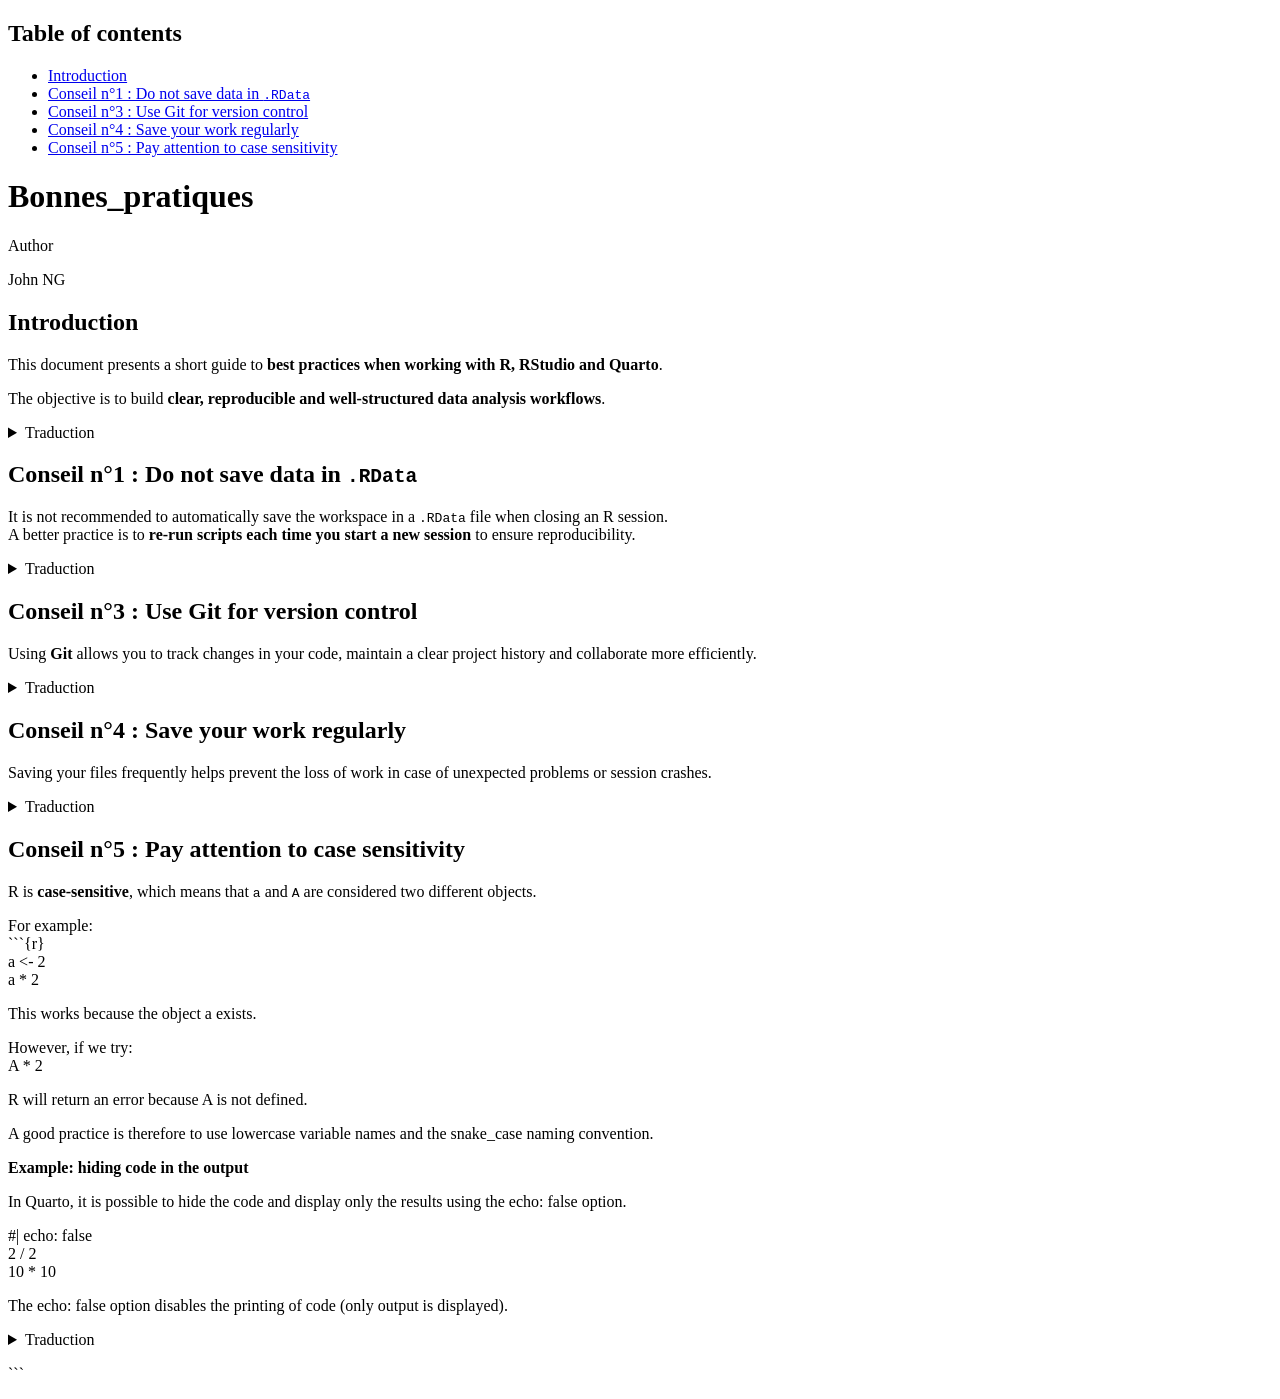
==== doc/Bonnes_pratiques_en_R.html @ 92a9cb2e "Move best practices guide to doc folder and update content" ====
<!DOCTYPE html>
<html xmlns="http://www.w3.org/1999/xhtml" lang="en" xml:lang="en"><head>

<meta charset="utf-8">
<meta name="generator" content="quarto-1.8.25">

<meta name="viewport" content="width=device-width, initial-scale=1.0, user-scalable=yes">

<meta name="author" content="John NG">

<title>Bonnes_pratiques</title>
<style>
code{white-space: pre-wrap;}
span.smallcaps{font-variant: small-caps;}
div.columns{display: flex; gap: min(4vw, 1.5em);}
div.column{flex: auto; overflow-x: auto;}
div.hanging-indent{margin-left: 1.5em; text-indent: -1.5em;}
ul.task-list{list-style: none;}
ul.task-list li input[type="checkbox"] {
  width: 0.8em;
  margin: 0 0.8em 0.2em -1em; /* quarto-specific, see https://github.com/quarto-dev/quarto-cli/issues/4556 */ 
  vertical-align: middle;
}
</style>


<script src="Bonnes_pratiques_en_R_files/libs/clipboard/clipboard.min.js"></script>
<script src="Bonnes_pratiques_en_R_files/libs/quarto-html/quarto.js" type="module"></script>
<script src="Bonnes_pratiques_en_R_files/libs/quarto-html/tabsets/tabsets.js" type="module"></script>
<script src="Bonnes_pratiques_en_R_files/libs/quarto-html/axe/axe-check.js" type="module"></script>
<script src="Bonnes_pratiques_en_R_files/libs/quarto-html/popper.min.js"></script>
<script src="Bonnes_pratiques_en_R_files/libs/quarto-html/tippy.umd.min.js"></script>
<script src="Bonnes_pratiques_en_R_files/libs/quarto-html/anchor.min.js"></script>
<link href="Bonnes_pratiques_en_R_files/libs/quarto-html/tippy.css" rel="stylesheet">
<link href="Bonnes_pratiques_en_R_files/libs/quarto-html/quarto-syntax-highlighting-7b89279ff1a6dce999919e0e67d4d9ec.css" rel="stylesheet" id="quarto-text-highlighting-styles">
<script src="Bonnes_pratiques_en_R_files/libs/bootstrap/bootstrap.min.js"></script>
<link href="Bonnes_pratiques_en_R_files/libs/bootstrap/bootstrap-icons.css" rel="stylesheet">
<link href="Bonnes_pratiques_en_R_files/libs/bootstrap/bootstrap-e20bdffdc5082469349b8de0f431188b.min.css" rel="stylesheet" append-hash="true" id="quarto-bootstrap" data-mode="light">


</head>

<body class="quarto-light">

<div id="quarto-content" class="page-columns page-rows-contents page-layout-article">
<div id="quarto-margin-sidebar" class="sidebar margin-sidebar">
  <nav id="TOC" role="doc-toc" class="toc-active">
    <h2 id="toc-title">Table of contents</h2>
   
  <ul>
  <li><a href="#introduction" id="toc-introduction" class="nav-link active" data-scroll-target="#introduction">Introduction</a></li>
  <li><a href="#conseil-n1-do-not-save-data-in-.rdata" id="toc-conseil-n1-do-not-save-data-in-.rdata" class="nav-link" data-scroll-target="#conseil-n1-do-not-save-data-in-.rdata">Conseil n°1 : Do not save data in <code>.RData</code></a></li>
  <li><a href="#conseil-n3-use-git-for-version-control" id="toc-conseil-n3-use-git-for-version-control" class="nav-link" data-scroll-target="#conseil-n3-use-git-for-version-control">Conseil n°3 : Use Git for version control</a></li>
  <li><a href="#conseil-n4-save-your-work-regularly" id="toc-conseil-n4-save-your-work-regularly" class="nav-link" data-scroll-target="#conseil-n4-save-your-work-regularly">Conseil n°4 : Save your work regularly</a></li>
  <li><a href="#conseil-n5-pay-attention-to-case-sensitivity" id="toc-conseil-n5-pay-attention-to-case-sensitivity" class="nav-link" data-scroll-target="#conseil-n5-pay-attention-to-case-sensitivity">Conseil n°5 : Pay attention to case sensitivity</a></li>
  </ul>
</nav>
</div>
<main class="content" id="quarto-document-content">

<header id="title-block-header" class="quarto-title-block default">
<div class="quarto-title">
<h1 class="title">Bonnes_pratiques</h1>
</div>



<div class="quarto-title-meta">

    <div>
    <div class="quarto-title-meta-heading">Author</div>
    <div class="quarto-title-meta-contents">
             <p>John NG </p>
          </div>
  </div>
    
  
    
  </div>
  


</header>


<section id="introduction" class="level2">
<h2 class="anchored" data-anchor-id="introduction">Introduction</h2>
<p>This document presents a short guide to <strong>best practices when working with R, RStudio and Quarto</strong>.</p>
<p>The objective is to build <strong>clear, reproducible and well-structured data analysis workflows</strong>.</p>
<details>
<summary>
Traduction
</summary>
<p>Ce document présente un guide des <strong>bonnes pratiques pour travailler avec R, RStudio et Quarto</strong>.</p>
<p>L’objectif est de produire des analyses de données <strong>claires, reproductibles et bien structurées</strong>.</p>
</details>
</section>
<section id="conseil-n1-do-not-save-data-in-.rdata" class="level2">
<h2 class="anchored" data-anchor-id="conseil-n1-do-not-save-data-in-.rdata">Conseil n°1 : Do not save data in <code>.RData</code></h2>
<p>It is not recommended to automatically save the workspace in a <code>.RData</code> file when closing an R session.<br>
A better practice is to <strong>re-run scripts each time you start a new session</strong> to ensure reproducibility.</p>
<details>
<summary>
Traduction
</summary>
<p>Il est déconseillé d’enregistrer automatiquement les données dans un fichier <code>.RData</code> à la fermeture d’une session R.</p>
<p>La bonne pratique consiste à <strong>relancer les scripts à chaque ouverture de RStudio</strong> afin de garantir la reproductibilité du travail.</p>
</details>
</section>
<section id="conseil-n3-use-git-for-version-control" class="level2">
<h2 class="anchored" data-anchor-id="conseil-n3-use-git-for-version-control">Conseil n°3 : Use Git for version control</h2>
<p>Using <strong>Git</strong> allows you to track changes in your code, maintain a clear project history and collaborate more efficiently.</p>
<details>
<summary>
Traduction
</summary>
<p>L’utilisation de <strong>Git</strong> permet de suivre les modifications du code, de conserver un historique du projet et de faciliter la collaboration.</p>
</details>
</section>
<section id="conseil-n4-save-your-work-regularly" class="level2">
<h2 class="anchored" data-anchor-id="conseil-n4-save-your-work-regularly">Conseil n°4 : Save your work regularly</h2>
<p>Saving your files frequently helps prevent the loss of work in case of unexpected problems or session crashes.</p>
<details>
<summary>
Traduction
</summary>
<p>Il est recommandé d’enregistrer régulièrement ses fichiers afin d’éviter la perte de travail en cas de problème ou de fermeture inattendue.</p>
</details>
</section>
<section id="conseil-n5-pay-attention-to-case-sensitivity" class="level2">
<h2 class="anchored" data-anchor-id="conseil-n5-pay-attention-to-case-sensitivity">Conseil n°5 : Pay attention to case sensitivity</h2>
<p>R is <strong>case-sensitive</strong>, which means that <code>a</code> and <code>A</code> are considered two different objects.</p>
<p>For example:<br>
```{r}<br>
a &lt;- 2<br>
a * 2</p>
<p>This works because the object a exists.</p>
<p>However, if we try:<br>
A * 2</p>
<p>R will return an error because A is not defined.</p>
<p>A good practice is therefore to use lowercase variable names and the snake_case naming convention.</p>
<p><strong>Example: hiding code in the output</strong></p>
<p>In Quarto, it is possible to hide the code and display only the results using the echo: false option.</p>
<p>#| echo: false&nbsp;<br>
2 / 2<br>
10 * 10</p>
<p>The echo: false option disables the printing of code (only output is displayed).</p>
<details>
<summary>
Traduction
</summary>
<p>R est sensible à la casse, ce qui signifie que a et A sont deux objets différents.</p>
<p>Par exemple :<br>
a &lt;- 2<br>
a * 2</p>
<p>Ce code fonctionne car l’objet a existe.</p>
<p>En revanche, si l’on écrit : A * 2<br>
R renverra une erreur car l’objet A n’est pas défini.</p>
<p>La bonne pratique consiste donc à utiliser des noms de variables en minuscules et la convention snake_case.</p>
<p><strong>Exemple : masquer le code</strong></p>
<p>Dans Quarto, il est possible de masquer le code et d’afficher uniquement le résultat en utilisant l’option echo: false.</p>
<p>#| echo: false<br>
2 / 2<br>
10 * 10</p>
<p>L’option echo: false désactive l’affichage du code et montre uniquement le résultat.</p>
</details>
<p>```</p>
</section>

</main>
<!-- /main column -->
<script id="quarto-html-after-body" type="application/javascript">
  window.document.addEventListener("DOMContentLoaded", function (event) {
    const icon = "";
    const anchorJS = new window.AnchorJS();
    anchorJS.options = {
      placement: 'right',
      icon: icon
    };
    anchorJS.add('.anchored');
    const isCodeAnnotation = (el) => {
      for (const clz of el.classList) {
        if (clz.startsWith('code-annotation-')) {                     
          return true;
        }
      }
      return false;
    }
    const onCopySuccess = function(e) {
      // button target
      const button = e.trigger;
      // don't keep focus
      button.blur();
      // flash "checked"
      button.classList.add('code-copy-button-checked');
      var currentTitle = button.getAttribute("title");
      button.setAttribute("title", "Copied!");
      let tooltip;
      if (window.bootstrap) {
        button.setAttribute("data-bs-toggle", "tooltip");
        button.setAttribute("data-bs-placement", "left");
        button.setAttribute("data-bs-title", "Copied!");
        tooltip = new bootstrap.Tooltip(button, 
          { trigger: "manual", 
            customClass: "code-copy-button-tooltip",
            offset: [0, -8]});
        tooltip.show();    
      }
      setTimeout(function() {
        if (tooltip) {
          tooltip.hide();
          button.removeAttribute("data-bs-title");
          button.removeAttribute("data-bs-toggle");
          button.removeAttribute("data-bs-placement");
        }
        button.setAttribute("title", currentTitle);
        button.classList.remove('code-copy-button-checked');
      }, 1000);
      // clear code selection
      e.clearSelection();
    }
    const getTextToCopy = function(trigger) {
      const outerScaffold = trigger.parentElement.cloneNode(true);
      const codeEl = outerScaffold.querySelector('code');
      for (const childEl of codeEl.children) {
        if (isCodeAnnotation(childEl)) {
          childEl.remove();
        }
      }
      return codeEl.innerText;
    }
    const clipboard = new window.ClipboardJS('.code-copy-button:not([data-in-quarto-modal])', {
      text: getTextToCopy
    });
    clipboard.on('success', onCopySuccess);
    if (window.document.getElementById('quarto-embedded-source-code-modal')) {
      const clipboardModal = new window.ClipboardJS('.code-copy-button[data-in-quarto-modal]', {
        text: getTextToCopy,
        container: window.document.getElementById('quarto-embedded-source-code-modal')
      });
      clipboardModal.on('success', onCopySuccess);
    }
      var localhostRegex = new RegExp(/^(?:http|https):\/\/localhost\:?[0-9]*\//);
      var mailtoRegex = new RegExp(/^mailto:/);
        var filterRegex = new RegExp('/' + window.location.host + '/');
      var isInternal = (href) => {
          return filterRegex.test(href) || localhostRegex.test(href) || mailtoRegex.test(href);
      }
      // Inspect non-navigation links and adorn them if external
     var links = window.document.querySelectorAll('a[href]:not(.nav-link):not(.navbar-brand):not(.toc-action):not(.sidebar-link):not(.sidebar-item-toggle):not(.pagination-link):not(.no-external):not([aria-hidden]):not(.dropdown-item):not(.quarto-navigation-tool):not(.about-link)');
      for (var i=0; i<links.length; i++) {
        const link = links[i];
        if (!isInternal(link.href)) {
          // undo the damage that might have been done by quarto-nav.js in the case of
          // links that we want to consider external
          if (link.dataset.originalHref !== undefined) {
            link.href = link.dataset.originalHref;
          }
        }
      }
    function tippyHover(el, contentFn, onTriggerFn, onUntriggerFn) {
      const config = {
        allowHTML: true,
        maxWidth: 500,
        delay: 100,
        arrow: false,
        appendTo: function(el) {
            return el.parentElement;
        },
        interactive: true,
        interactiveBorder: 10,
        theme: 'quarto',
        placement: 'bottom-start',
      };
      if (contentFn) {
        config.content = contentFn;
      }
      if (onTriggerFn) {
        config.onTrigger = onTriggerFn;
      }
      if (onUntriggerFn) {
        config.onUntrigger = onUntriggerFn;
      }
      window.tippy(el, config); 
    }
    const noterefs = window.document.querySelectorAll('a[role="doc-noteref"]');
    for (var i=0; i<noterefs.length; i++) {
      const ref = noterefs[i];
      tippyHover(ref, function() {
        // use id or data attribute instead here
        let href = ref.getAttribute('data-footnote-href') || ref.getAttribute('href');
        try { href = new URL(href).hash; } catch {}
        const id = href.replace(/^#\/?/, "");
        const note = window.document.getElementById(id);
        if (note) {
          return note.innerHTML;
        } else {
          return "";
        }
      });
    }
    const xrefs = window.document.querySelectorAll('a.quarto-xref');
    const processXRef = (id, note) => {
      // Strip column container classes
      const stripColumnClz = (el) => {
        el.classList.remove("page-full", "page-columns");
        if (el.children) {
          for (const child of el.children) {
            stripColumnClz(child);
          }
        }
      }
      stripColumnClz(note)
      if (id === null || id.startsWith('sec-')) {
        // Special case sections, only their first couple elements
        const container = document.createElement("div");
        if (note.children && note.children.length > 2) {
          container.appendChild(note.children[0].cloneNode(true));
          for (let i = 1; i < note.children.length; i++) {
            const child = note.children[i];
            if (child.tagName === "P" && child.innerText === "") {
              continue;
            } else {
              container.appendChild(child.cloneNode(true));
              break;
            }
          }
          if (window.Quarto?.typesetMath) {
            window.Quarto.typesetMath(container);
          }
          return container.innerHTML
        } else {
          if (window.Quarto?.typesetMath) {
            window.Quarto.typesetMath(note);
          }
          return note.innerHTML;
        }
      } else {
        // Remove any anchor links if they are present
        const anchorLink = note.querySelector('a.anchorjs-link');
        if (anchorLink) {
          anchorLink.remove();
        }
        if (window.Quarto?.typesetMath) {
          window.Quarto.typesetMath(note);
        }
        if (note.classList.contains("callout")) {
          return note.outerHTML;
        } else {
          return note.innerHTML;
        }
      }
    }
    for (var i=0; i<xrefs.length; i++) {
      const xref = xrefs[i];
      tippyHover(xref, undefined, function(instance) {
        instance.disable();
        let url = xref.getAttribute('href');
        let hash = undefined; 
        if (url.startsWith('#')) {
          hash = url;
        } else {
          try { hash = new URL(url).hash; } catch {}
        }
        if (hash) {
          const id = hash.replace(/^#\/?/, "");
          const note = window.document.getElementById(id);
          if (note !== null) {
            try {
              const html = processXRef(id, note.cloneNode(true));
              instance.setContent(html);
            } finally {
              instance.enable();
              instance.show();
            }
          } else {
            // See if we can fetch this
            fetch(url.split('#')[0])
            .then(res => res.text())
            .then(html => {
              const parser = new DOMParser();
              const htmlDoc = parser.parseFromString(html, "text/html");
              const note = htmlDoc.getElementById(id);
              if (note !== null) {
                const html = processXRef(id, note);
                instance.setContent(html);
              } 
            }).finally(() => {
              instance.enable();
              instance.show();
            });
          }
        } else {
          // See if we can fetch a full url (with no hash to target)
          // This is a special case and we should probably do some content thinning / targeting
          fetch(url)
          .then(res => res.text())
          .then(html => {
            const parser = new DOMParser();
            const htmlDoc = parser.parseFromString(html, "text/html");
            const note = htmlDoc.querySelector('main.content');
            if (note !== null) {
              // This should only happen for chapter cross references
              // (since there is no id in the URL)
              // remove the first header
              if (note.children.length > 0 && note.children[0].tagName === "HEADER") {
                note.children[0].remove();
              }
              const html = processXRef(null, note);
              instance.setContent(html);
            } 
          }).finally(() => {
            instance.enable();
            instance.show();
          });
        }
      }, function(instance) {
      });
    }
        let selectedAnnoteEl;
        const selectorForAnnotation = ( cell, annotation) => {
          let cellAttr = 'data-code-cell="' + cell + '"';
          let lineAttr = 'data-code-annotation="' +  annotation + '"';
          const selector = 'span[' + cellAttr + '][' + lineAttr + ']';
          return selector;
        }
        const selectCodeLines = (annoteEl) => {
          const doc = window.document;
          const targetCell = annoteEl.getAttribute("data-target-cell");
          const targetAnnotation = annoteEl.getAttribute("data-target-annotation");
          const annoteSpan = window.document.querySelector(selectorForAnnotation(targetCell, targetAnnotation));
          const lines = annoteSpan.getAttribute("data-code-lines").split(",");
          const lineIds = lines.map((line) => {
            return targetCell + "-" + line;
          })
          let top = null;
          let height = null;
          let parent = null;
          if (lineIds.length > 0) {
              //compute the position of the single el (top and bottom and make a div)
              const el = window.document.getElementById(lineIds[0]);
              top = el.offsetTop;
              height = el.offsetHeight;
              parent = el.parentElement.parentElement;
            if (lineIds.length > 1) {
              const lastEl = window.document.getElementById(lineIds[lineIds.length - 1]);
              const bottom = lastEl.offsetTop + lastEl.offsetHeight;
              height = bottom - top;
            }
            if (top !== null && height !== null && parent !== null) {
              // cook up a div (if necessary) and position it 
              let div = window.document.getElementById("code-annotation-line-highlight");
              if (div === null) {
                div = window.document.createElement("div");
                div.setAttribute("id", "code-annotation-line-highlight");
                div.style.position = 'absolute';
                parent.appendChild(div);
              }
              div.style.top = top - 2 + "px";
              div.style.height = height + 4 + "px";
              div.style.left = 0;
              let gutterDiv = window.document.getElementById("code-annotation-line-highlight-gutter");
              if (gutterDiv === null) {
                gutterDiv = window.document.createElement("div");
                gutterDiv.setAttribute("id", "code-annotation-line-highlight-gutter");
                gutterDiv.style.position = 'absolute';
                const codeCell = window.document.getElementById(targetCell);
                const gutter = codeCell.querySelector('.code-annotation-gutter');
                gutter.appendChild(gutterDiv);
              }
              gutterDiv.style.top = top - 2 + "px";
              gutterDiv.style.height = height + 4 + "px";
            }
            selectedAnnoteEl = annoteEl;
          }
        };
        const unselectCodeLines = () => {
          const elementsIds = ["code-annotation-line-highlight", "code-annotation-line-highlight-gutter"];
          elementsIds.forEach((elId) => {
            const div = window.document.getElementById(elId);
            if (div) {
              div.remove();
            }
          });
          selectedAnnoteEl = undefined;
        };
          // Handle positioning of the toggle
      window.addEventListener(
        "resize",
        throttle(() => {
          elRect = undefined;
          if (selectedAnnoteEl) {
            selectCodeLines(selectedAnnoteEl);
          }
        }, 10)
      );
      function throttle(fn, ms) {
      let throttle = false;
      let timer;
        return (...args) => {
          if(!throttle) { // first call gets through
              fn.apply(this, args);
              throttle = true;
          } else { // all the others get throttled
              if(timer) clearTimeout(timer); // cancel #2
              timer = setTimeout(() => {
                fn.apply(this, args);
                timer = throttle = false;
              }, ms);
          }
        };
      }
        // Attach click handler to the DT
        const annoteDls = window.document.querySelectorAll('dt[data-target-cell]');
        for (const annoteDlNode of annoteDls) {
          annoteDlNode.addEventListener('click', (event) => {
            const clickedEl = event.target;
            if (clickedEl !== selectedAnnoteEl) {
              unselectCodeLines();
              const activeEl = window.document.querySelector('dt[data-target-cell].code-annotation-active');
              if (activeEl) {
                activeEl.classList.remove('code-annotation-active');
              }
              selectCodeLines(clickedEl);
              clickedEl.classList.add('code-annotation-active');
            } else {
              // Unselect the line
              unselectCodeLines();
              clickedEl.classList.remove('code-annotation-active');
            }
          });
        }
    const findCites = (el) => {
      const parentEl = el.parentElement;
      if (parentEl) {
        const cites = parentEl.dataset.cites;
        if (cites) {
          return {
            el,
            cites: cites.split(' ')
          };
        } else {
          return findCites(el.parentElement)
        }
      } else {
        return undefined;
      }
    };
    var bibliorefs = window.document.querySelectorAll('a[role="doc-biblioref"]');
    for (var i=0; i<bibliorefs.length; i++) {
      const ref = bibliorefs[i];
      const citeInfo = findCites(ref);
      if (citeInfo) {
        tippyHover(citeInfo.el, function() {
          var popup = window.document.createElement('div');
          citeInfo.cites.forEach(function(cite) {
            var citeDiv = window.document.createElement('div');
            citeDiv.classList.add('hanging-indent');
            citeDiv.classList.add('csl-entry');
            var biblioDiv = window.document.getElementById('ref-' + cite);
            if (biblioDiv) {
              citeDiv.innerHTML = biblioDiv.innerHTML;
            }
            popup.appendChild(citeDiv);
          });
          return popup.innerHTML;
        });
      }
    }
  });
  </script>
</div> <!-- /content -->




</body></html>
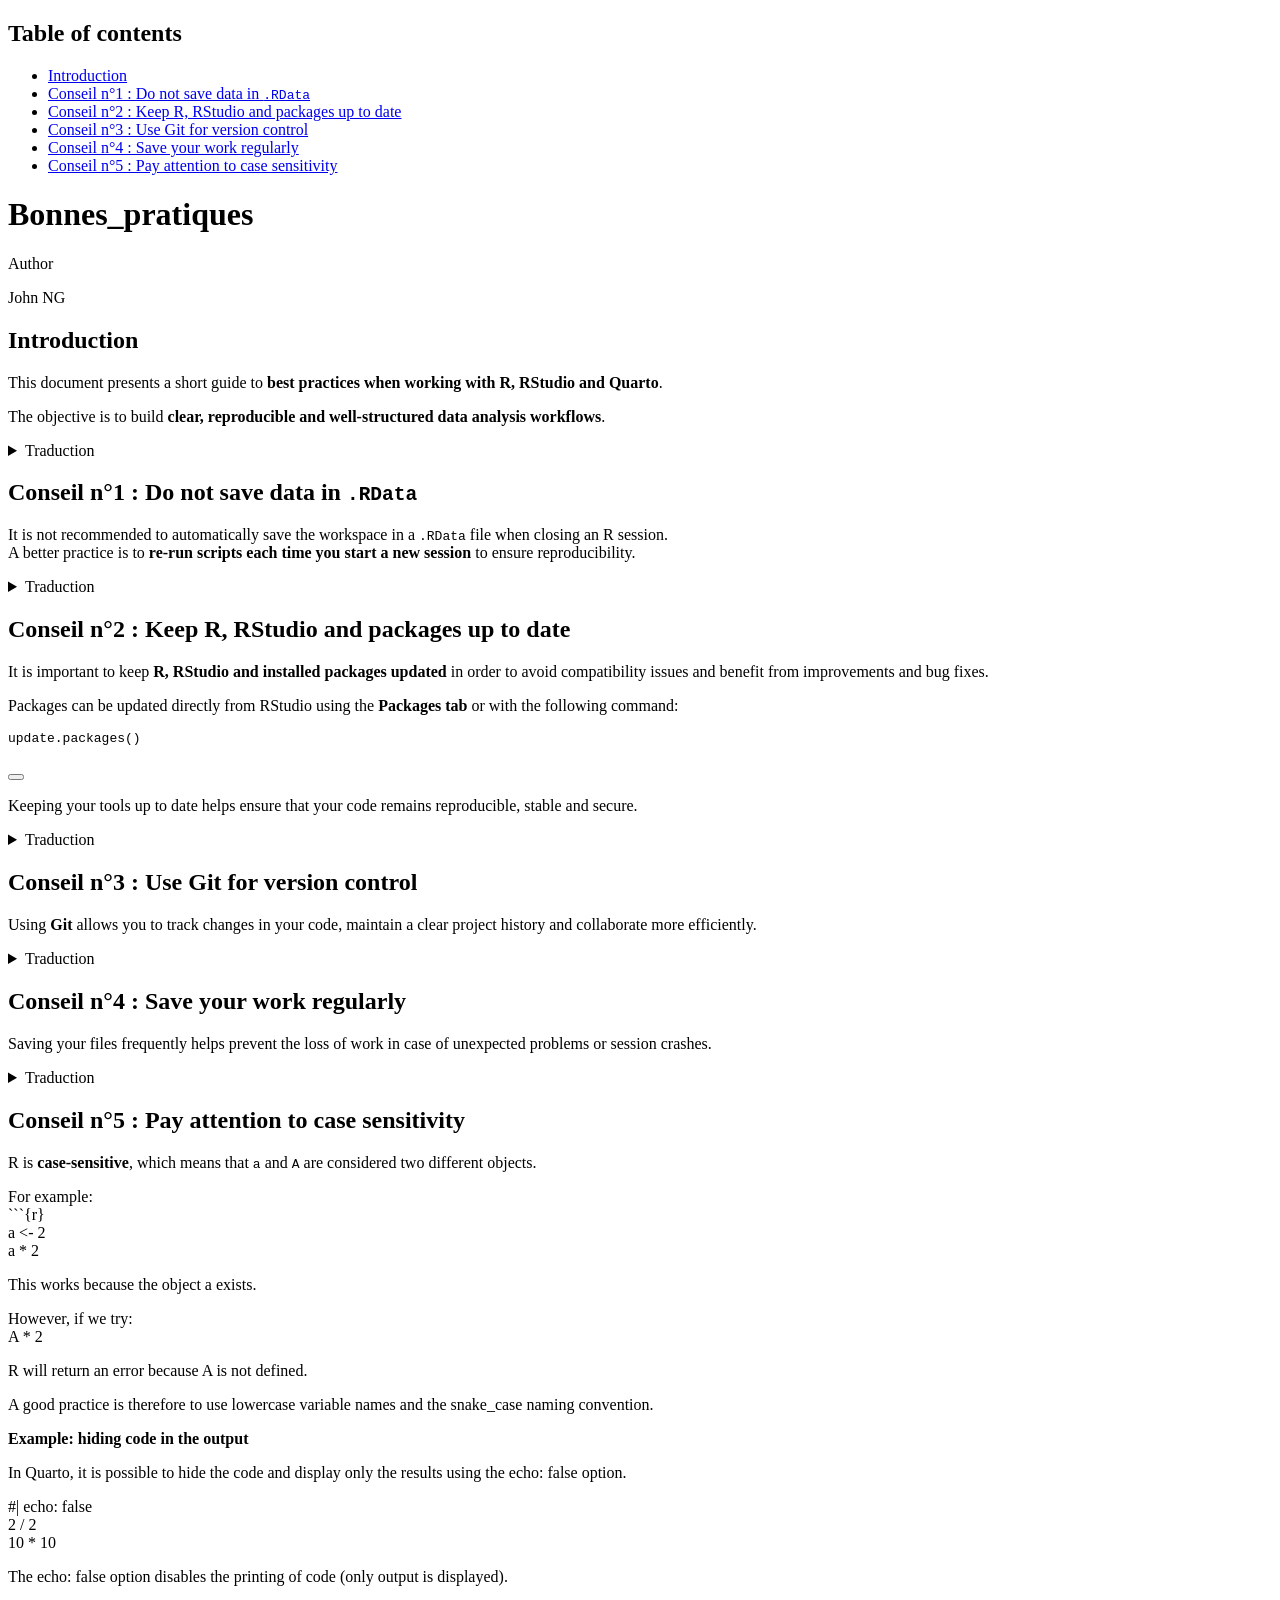
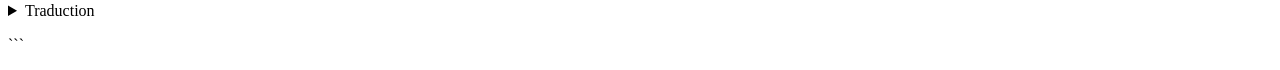
==== commit dbdabb89: "Add best practice #2 about updating R and packages" ====
--- a/doc/Bonnes_pratiques_en_R.html
+++ b/doc/Bonnes_pratiques_en_R.html
@@ -21,6 +21,41 @@
   margin: 0 0.8em 0.2em -1em; /* quarto-specific, see https://github.com/quarto-dev/quarto-cli/issues/4556 */ 
   vertical-align: middle;
 }
+/* CSS for syntax highlighting */
+html { -webkit-text-size-adjust: 100%; }
+pre > code.sourceCode { white-space: pre; position: relative; }
+pre > code.sourceCode > span { display: inline-block; line-height: 1.25; }
+pre > code.sourceCode > span:empty { height: 1.2em; }
+.sourceCode { overflow: visible; }
+code.sourceCode > span { color: inherit; text-decoration: inherit; }
+div.sourceCode { margin: 1em 0; }
+pre.sourceCode { margin: 0; }
+@media screen {
+div.sourceCode { overflow: auto; }
+}
+@media print {
+pre > code.sourceCode { white-space: pre-wrap; }
+pre > code.sourceCode > span { text-indent: -5em; padding-left: 5em; }
+}
+pre.numberSource code
+  { counter-reset: source-line 0; }
+pre.numberSource code > span
+  { position: relative; left: -4em; counter-increment: source-line; }
+pre.numberSource code > span > a:first-child::before
+  { content: counter(source-line);
+    position: relative; left: -1em; text-align: right; vertical-align: baseline;
+    border: none; display: inline-block;
+    -webkit-touch-callout: none; -webkit-user-select: none;
+    -khtml-user-select: none; -moz-user-select: none;
+    -ms-user-select: none; user-select: none;
+    padding: 0 4px; width: 4em;
+  }
+pre.numberSource { margin-left: 3em;  padding-left: 4px; }
+div.sourceCode
+  {   }
+@media screen {
+pre > code.sourceCode > span > a:first-child::before { text-decoration: underline; }
+}
 </style>
 
 
@@ -50,6 +85,7 @@
   <ul>
   <li><a href="#introduction" id="toc-introduction" class="nav-link active" data-scroll-target="#introduction">Introduction</a></li>
   <li><a href="#conseil-n1-do-not-save-data-in-.rdata" id="toc-conseil-n1-do-not-save-data-in-.rdata" class="nav-link" data-scroll-target="#conseil-n1-do-not-save-data-in-.rdata">Conseil n°1 : Do not save data in <code>.RData</code></a></li>
+  <li><a href="#conseil-n2-keep-r-rstudio-and-packages-up-to-date" id="toc-conseil-n2-keep-r-rstudio-and-packages-up-to-date" class="nav-link" data-scroll-target="#conseil-n2-keep-r-rstudio-and-packages-up-to-date">Conseil n°2 : Keep R, RStudio and packages up to date</a></li>
   <li><a href="#conseil-n3-use-git-for-version-control" id="toc-conseil-n3-use-git-for-version-control" class="nav-link" data-scroll-target="#conseil-n3-use-git-for-version-control">Conseil n°3 : Use Git for version control</a></li>
   <li><a href="#conseil-n4-save-your-work-regularly" id="toc-conseil-n4-save-your-work-regularly" class="nav-link" data-scroll-target="#conseil-n4-save-your-work-regularly">Conseil n°4 : Save your work regularly</a></li>
   <li><a href="#conseil-n5-pay-attention-to-case-sensitivity" id="toc-conseil-n5-pay-attention-to-case-sensitivity" class="nav-link" data-scroll-target="#conseil-n5-pay-attention-to-case-sensitivity">Conseil n°5 : Pay attention to case sensitivity</a></li>
@@ -105,6 +141,26 @@
 </summary>
 <p>Il est déconseillé d’enregistrer automatiquement les données dans un fichier <code>.RData</code> à la fermeture d’une session R.</p>
 <p>La bonne pratique consiste à <strong>relancer les scripts à chaque ouverture de RStudio</strong> afin de garantir la reproductibilité du travail.</p>
+</details>
+</section>
+<section id="conseil-n2-keep-r-rstudio-and-packages-up-to-date" class="level2">
+<h2 class="anchored" data-anchor-id="conseil-n2-keep-r-rstudio-and-packages-up-to-date">Conseil n°2 : Keep R, RStudio and packages up to date</h2>
+<p>It is important to keep <strong>R, RStudio and installed packages updated</strong> in order to avoid compatibility issues and benefit from improvements and bug fixes.</p>
+<p>Packages can be updated directly from RStudio using the <strong>Packages tab</strong> or with the following command:</p>
+<div class="cell">
+<div class="code-copy-outer-scaffold"><div class="sourceCode cell-code" id="cb1"><pre class="sourceCode r code-with-copy"><code class="sourceCode r"><span id="cb1-1"><a href="#cb1-1" aria-hidden="true" tabindex="-1"></a><span class="fu">update.packages</span>()</span></code></pre></div><button title="Copy to Clipboard" class="code-copy-button"><i class="bi"></i></button></div>
+</div>
+<p>Keeping your tools up to date helps ensure that your code remains reproducible, stable and secure.</p>
+<details>
+<summary>
+Traduction
+</summary>
+<p>Il est important de maintenir R, RStudio et les packages à jour afin d’éviter les problèmes de compatibilité et de bénéficier des améliorations et corrections de bugs.</p>
+<p>Les packages peuvent être mis à jour directement dans RStudio via l’onglet Packages ou avec la commande :</p>
+<div class="cell">
+<div class="code-copy-outer-scaffold"><div class="sourceCode cell-code" id="cb2"><pre class="sourceCode r code-with-copy"><code class="sourceCode r"><span id="cb2-1"><a href="#cb2-1" aria-hidden="true" tabindex="-1"></a><span class="fu">update.packages</span>()</span></code></pre></div><button title="Copy to Clipboard" class="code-copy-button"><i class="bi"></i></button></div>
+</div>
+<p>Maintenir ses outils à jour permet de garantir un code reproductible, stable et sécurisé.</p>
 </details>
 </section>
 <section id="conseil-n3-use-git-for-version-control" class="level2">
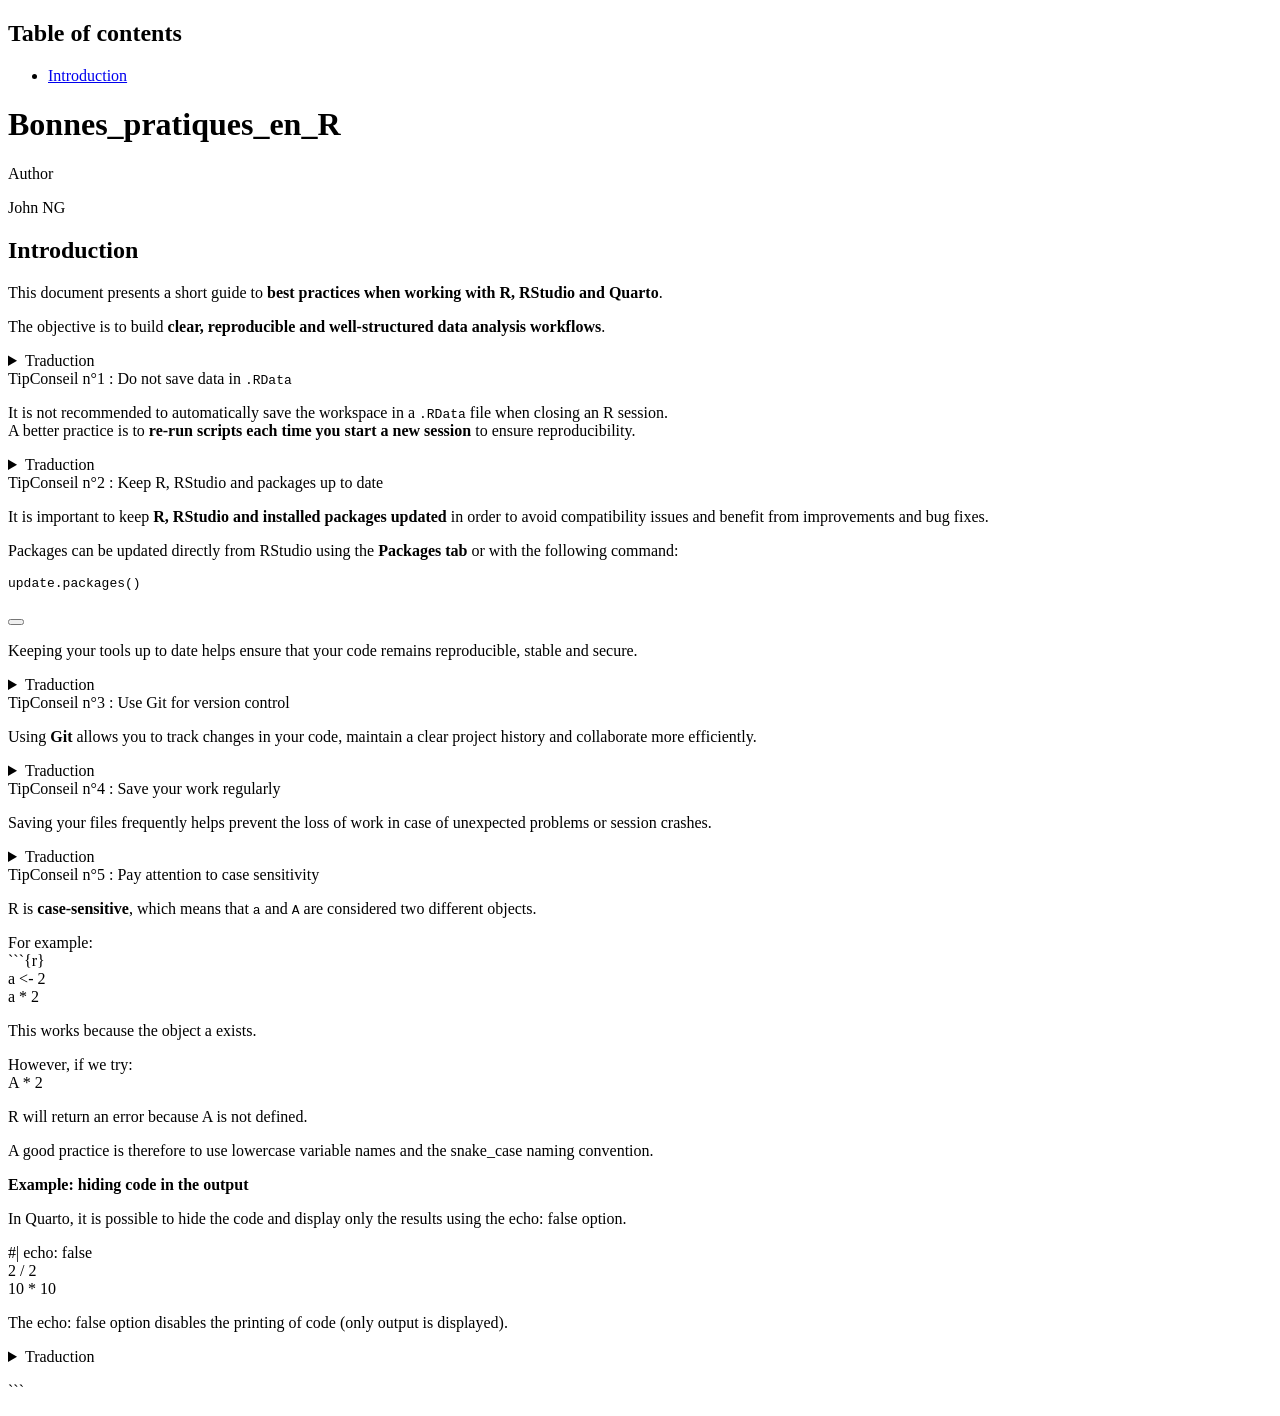
==== commit af9d2bc7: "Improve formating with Quarto callout tips" ====
--- a/doc/Bonnes_pratiques_en_R.html
+++ b/doc/Bonnes_pratiques_en_R.html
@@ -8,7 +8,7 @@
 
 <meta name="author" content="John NG">
 
-<title>Bonnes_pratiques</title>
+<title>Bonnes_pratiques_en_R</title>
 <style>
 code{white-space: pre-wrap;}
 span.smallcaps{font-variant: small-caps;}
@@ -84,11 +84,6 @@
    
   <ul>
   <li><a href="#introduction" id="toc-introduction" class="nav-link active" data-scroll-target="#introduction">Introduction</a></li>
-  <li><a href="#conseil-n1-do-not-save-data-in-.rdata" id="toc-conseil-n1-do-not-save-data-in-.rdata" class="nav-link" data-scroll-target="#conseil-n1-do-not-save-data-in-.rdata">Conseil n°1 : Do not save data in <code>.RData</code></a></li>
-  <li><a href="#conseil-n2-keep-r-rstudio-and-packages-up-to-date" id="toc-conseil-n2-keep-r-rstudio-and-packages-up-to-date" class="nav-link" data-scroll-target="#conseil-n2-keep-r-rstudio-and-packages-up-to-date">Conseil n°2 : Keep R, RStudio and packages up to date</a></li>
-  <li><a href="#conseil-n3-use-git-for-version-control" id="toc-conseil-n3-use-git-for-version-control" class="nav-link" data-scroll-target="#conseil-n3-use-git-for-version-control">Conseil n°3 : Use Git for version control</a></li>
-  <li><a href="#conseil-n4-save-your-work-regularly" id="toc-conseil-n4-save-your-work-regularly" class="nav-link" data-scroll-target="#conseil-n4-save-your-work-regularly">Conseil n°4 : Save your work regularly</a></li>
-  <li><a href="#conseil-n5-pay-attention-to-case-sensitivity" id="toc-conseil-n5-pay-attention-to-case-sensitivity" class="nav-link" data-scroll-target="#conseil-n5-pay-attention-to-case-sensitivity">Conseil n°5 : Pay attention to case sensitivity</a></li>
   </ul>
 </nav>
 </div>
@@ -96,7 +91,7 @@
 
 <header id="title-block-header" class="quarto-title-block default">
 <div class="quarto-title">
-<h1 class="title">Bonnes_pratiques</h1>
+<h1 class="title">Bonnes_pratiques_en_R</h1>
 </div>
 
 
@@ -130,9 +125,16 @@
 <p>Ce document présente un guide des <strong>bonnes pratiques pour travailler avec R, RStudio et Quarto</strong>.</p>
 <p>L’objectif est de produire des analyses de données <strong>claires, reproductibles et bien structurées</strong>.</p>
 </details>
-</section>
-<section id="conseil-n1-do-not-save-data-in-.rdata" class="level2">
-<h2 class="anchored" data-anchor-id="conseil-n1-do-not-save-data-in-.rdata">Conseil n°1 : Do not save data in <code>.RData</code></h2>
+<div class="callout callout-style-default callout-tip callout-titled">
+<div class="callout-header d-flex align-content-center">
+<div class="callout-icon-container">
+<i class="callout-icon"></i>
+</div>
+<div class="callout-title-container flex-fill">
+<span class="screen-reader-only">Tip</span>Conseil n°1 : Do not save data in <code>.RData</code>
+</div>
+</div>
+<div class="callout-body-container callout-body">
 <p>It is not recommended to automatically save the workspace in a <code>.RData</code> file when closing an R session.<br>
 A better practice is to <strong>re-run scripts each time you start a new session</strong> to ensure reproducibility.</p>
 <details>
@@ -142,9 +144,18 @@
 <p>Il est déconseillé d’enregistrer automatiquement les données dans un fichier <code>.RData</code> à la fermeture d’une session R.</p>
 <p>La bonne pratique consiste à <strong>relancer les scripts à chaque ouverture de RStudio</strong> afin de garantir la reproductibilité du travail.</p>
 </details>
-</section>
-<section id="conseil-n2-keep-r-rstudio-and-packages-up-to-date" class="level2">
-<h2 class="anchored" data-anchor-id="conseil-n2-keep-r-rstudio-and-packages-up-to-date">Conseil n°2 : Keep R, RStudio and packages up to date</h2>
+</div>
+</div>
+<div class="callout callout-style-default callout-tip callout-titled">
+<div class="callout-header d-flex align-content-center">
+<div class="callout-icon-container">
+<i class="callout-icon"></i>
+</div>
+<div class="callout-title-container flex-fill">
+<span class="screen-reader-only">Tip</span>Conseil n°2 : Keep R, RStudio and packages up to date
+</div>
+</div>
+<div class="callout-body-container callout-body">
 <p>It is important to keep <strong>R, RStudio and installed packages updated</strong> in order to avoid compatibility issues and benefit from improvements and bug fixes.</p>
 <p>Packages can be updated directly from RStudio using the <strong>Packages tab</strong> or with the following command:</p>
 <div class="cell">
@@ -157,14 +168,21 @@
 </summary>
 <p>Il est important de maintenir R, RStudio et les packages à jour afin d’éviter les problèmes de compatibilité et de bénéficier des améliorations et corrections de bugs.</p>
 <p>Les packages peuvent être mis à jour directement dans RStudio via l’onglet Packages ou avec la commande :</p>
-<div class="cell">
-<div class="code-copy-outer-scaffold"><div class="sourceCode cell-code" id="cb2"><pre class="sourceCode r code-with-copy"><code class="sourceCode r"><span id="cb2-1"><a href="#cb2-1" aria-hidden="true" tabindex="-1"></a><span class="fu">update.packages</span>()</span></code></pre></div><button title="Copy to Clipboard" class="code-copy-button"><i class="bi"></i></button></div>
-</div>
+<p>update.packages()</p>
 <p>Maintenir ses outils à jour permet de garantir un code reproductible, stable et sécurisé.</p>
 </details>
-</section>
-<section id="conseil-n3-use-git-for-version-control" class="level2">
-<h2 class="anchored" data-anchor-id="conseil-n3-use-git-for-version-control">Conseil n°3 : Use Git for version control</h2>
+</div>
+</div>
+<div class="callout callout-style-default callout-tip callout-titled">
+<div class="callout-header d-flex align-content-center">
+<div class="callout-icon-container">
+<i class="callout-icon"></i>
+</div>
+<div class="callout-title-container flex-fill">
+<span class="screen-reader-only">Tip</span>Conseil n°3 : Use Git for version control
+</div>
+</div>
+<div class="callout-body-container callout-body">
 <p>Using <strong>Git</strong> allows you to track changes in your code, maintain a clear project history and collaborate more efficiently.</p>
 <details>
 <summary>
@@ -172,9 +190,18 @@
 </summary>
 <p>L’utilisation de <strong>Git</strong> permet de suivre les modifications du code, de conserver un historique du projet et de faciliter la collaboration.</p>
 </details>
-</section>
-<section id="conseil-n4-save-your-work-regularly" class="level2">
-<h2 class="anchored" data-anchor-id="conseil-n4-save-your-work-regularly">Conseil n°4 : Save your work regularly</h2>
+</div>
+</div>
+<div class="callout callout-style-default callout-tip callout-titled">
+<div class="callout-header d-flex align-content-center">
+<div class="callout-icon-container">
+<i class="callout-icon"></i>
+</div>
+<div class="callout-title-container flex-fill">
+<span class="screen-reader-only">Tip</span>Conseil n°4 : Save your work regularly
+</div>
+</div>
+<div class="callout-body-container callout-body">
 <p>Saving your files frequently helps prevent the loss of work in case of unexpected problems or session crashes.</p>
 <details>
 <summary>
@@ -182,9 +209,18 @@
 </summary>
 <p>Il est recommandé d’enregistrer régulièrement ses fichiers afin d’éviter la perte de travail en cas de problème ou de fermeture inattendue.</p>
 </details>
-</section>
-<section id="conseil-n5-pay-attention-to-case-sensitivity" class="level2">
-<h2 class="anchored" data-anchor-id="conseil-n5-pay-attention-to-case-sensitivity">Conseil n°5 : Pay attention to case sensitivity</h2>
+</div>
+</div>
+<div class="callout callout-style-default callout-tip callout-titled">
+<div class="callout-header d-flex align-content-center">
+<div class="callout-icon-container">
+<i class="callout-icon"></i>
+</div>
+<div class="callout-title-container flex-fill">
+<span class="screen-reader-only">Tip</span>Conseil n°5 : Pay attention to case sensitivity
+</div>
+</div>
+<div class="callout-body-container callout-body">
 <p>R is <strong>case-sensitive</strong>, which means that <code>a</code> and <code>A</code> are considered two different objects.</p>
 <p>For example:<br>
 ```{r}<br>
@@ -221,6 +257,8 @@
 <p>L’option echo: false désactive l’affichage du code et montre uniquement le résultat.</p>
 </details>
 <p>```</p>
+</div>
+</div>
 </section>
 
 </main>
